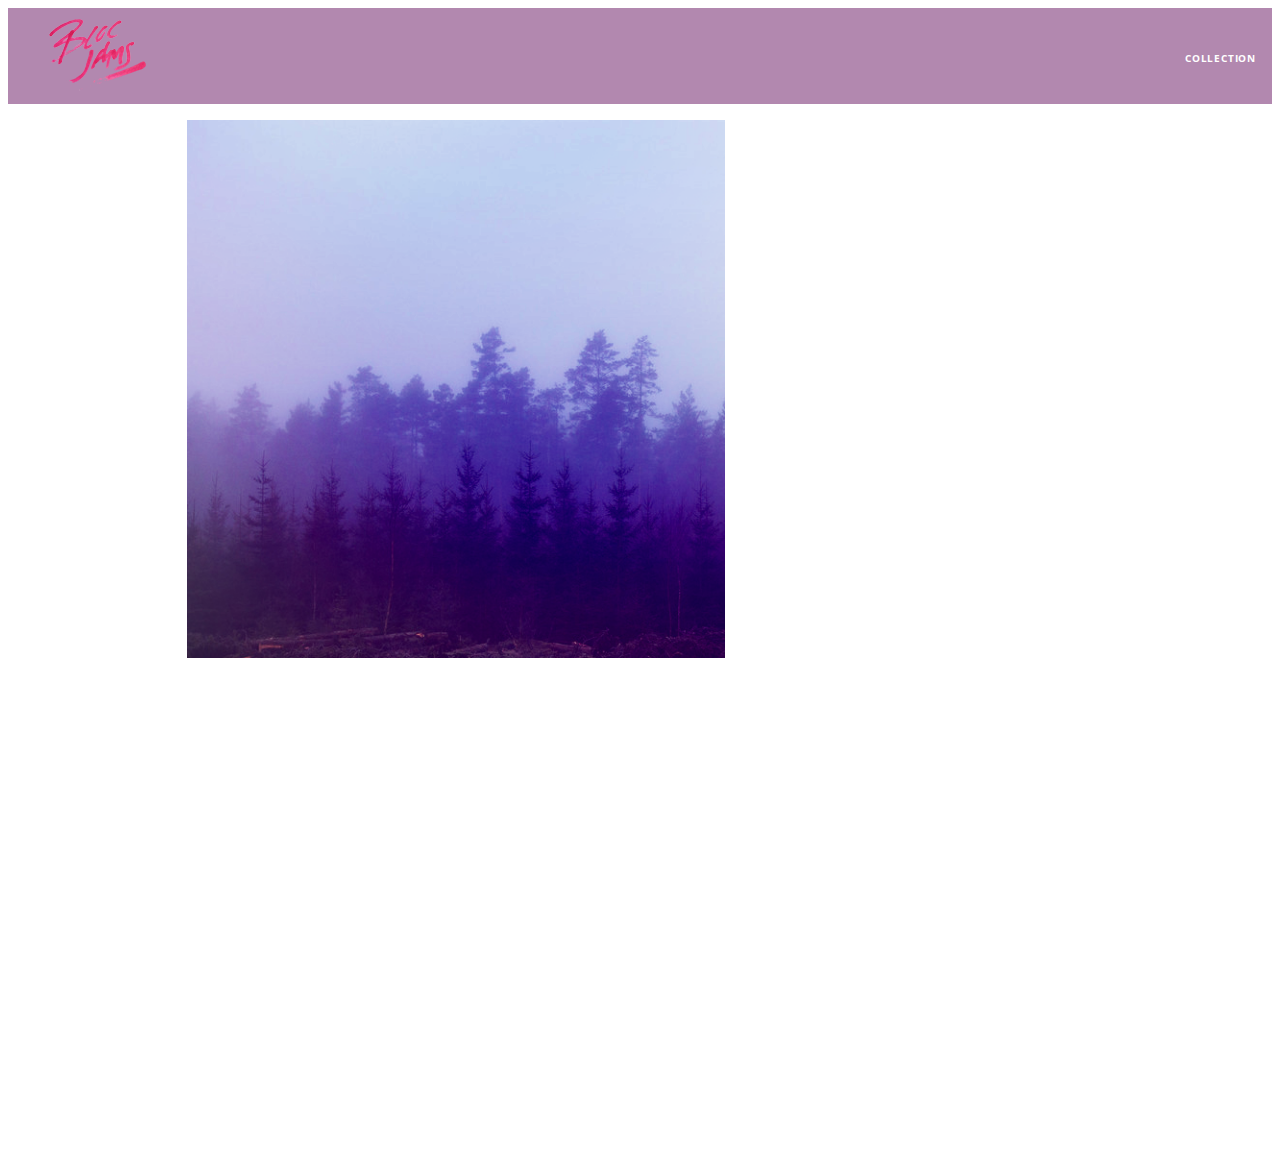
==== album.html @ a43d57b5 "Assignment 6 completed" ====
<!DOCTYPE html>
 <html>
     <head>
         <title>Bloc Jams</title>
         <meta name="viewport" content="width=device-width, initial-scale=1">
         <link rel="stylesheet" type="text/css" href="http://fonts.googleapis.com/css?family=Open+Sans:400,800,600,700,300">
         <link rel="stylesheet" type="text/css" href="http://code.ionicframework.com/ionicons/2.0.1/css/ionicons.min.css">
         <link rel="stylesheet" type="text/css" href="styles/normalize.css">
         <link rel="stylesheet" type="text/css" href="styles/main.css">
         <link rel="stylesheet" type="text/css" href="styles/album.css">
     </head>
     <body class="album">
         <nav class="navbar"> <!-- nav bar -->
             <a href="index.html"  class="logo">
                 <img src="assets/images/bloc_jams_logo.png" alt="bloc jams logo">
             </a>
             <div class="links-container">
                 <a href="collection.html" class="navbar-link">collection</a>
             </div>
         </nav>
          <main class="album-view container narrow">
             <section class="clearfix">
                 <div class="column half">
                     <img src="assets/images/album_covers/01.png" class="album-cover-art">
                 </div>
                 <div class="album-view-details column half">
                     <h2 class="album-view-title">The Colors</h2>
                     <h3 class="album-view-artist">Pablo Picasso</h3>
                     <h5 class="album-view-release-info">1909 Spanish Records</h5>
                 </div>
             </section>
             <table class="album-view-song-list">
                 <tr class="album-view-song-item">
                     <td class="song-item-number">1</td>
                     <td class="song-item-title">Blue</td>
                     <td class="song-item-duration">X:XX</td>
                 </tr>
                 <tr class="album-view-song-item">
                     <td class="song-item-number">2</td>
                     <td class="song-item-title">Red</td>
                     <td class="song-item-duration">X:XX</td>
                 </tr>
                 <tr class="album-view-song-item">
                     <td class="song-item-number">3</td>
                     <td class="song-item-title">Green</td>
                     <td class="song-item-duration">X:XX</td>
                 </tr>
                 <tr class="album-view-song-item">
                     <td class="song-item-number">4</td>
                     <td class="song-item-title">Purple</td>
                     <td class="song-item-duration">X:XX</td>
                 </tr>
                 <tr class="album-view-song-item">
                     <td class="song-item-number">5</td>
                     <td class="song-item-title">Black</td>
                     <td class="song-item-duration">X:XX</td>
                 </tr>
             </table>
         </main>
     </body>
 </html>
---- styles/main.css ----
html {
     height: 100%; /* makes sure our HTML takes up 100% of the browser window */
     font-size: 100%;
 }
 
 body {
     font-family: 'Open Sans'; /* sets our font to the "Open Sans" typeface */
     color: white;             /* sets the text color to white */
     min-height: 100%;         /* says the height of the body must be, at minimum, 100% of the window */
 }
 
 body.landing {
     background-color: rgb(58,23,63); /* sets the background color to an RGB value (see below) */
 }
 .navbar {
     position: relative;
     padding: 0.5rem;
     background-color: rgba(101,18,95,0.5);
     z-index: 1;
 }
 
 .navbar .logo {
     position: relative; /* positioning will be explained in a resource */
     left: 2rem;
     cursor: pointer;
 }
.navbar .links-container {
    display: table;
    position: absolute;
    top: 0;
    right: 0;
    height: 100px;
    color: white;
    text-decoration: none;
}
.links-container .navbar-link {
     display: table-cell;
     position: relative;
     height: 100%;
     padding-left: 1rem;
     padding-right: 1rem;
     /* #4 */
     vertical-align: middle;
     color: white;
     font-size: 0.625rem;
     letter-spacing: 0.05rem;
     font-weight: 700;
     text-transform: uppercase;
     /* #3 */
     text-decoration: none;
     cursor: pointer;
 }
 
   /* #5 */
 .links-container .navbar-link:hover {
     color: rgb(233,50,117);
 }
.links-container .navbar-link:active {
    background-color: white;
}
 .hero-content {
     position: relative; /* positioning will be explained in a resource */
     min-height: 600px;  /* hero content element must be _at least_ 600 pixels */
     background-image: url(../assets/images/bloc_jams_bg.jpg);
     background-repeat: no-repeat;
     background-position: center center;
     background-size: cover;
 }
 .hero-content .hero-title {
     position: absolute;             /* positioning will be explained in a resource */
     top: 40%;                       /* positioning will be explained in a resource */
     -webkit-transform: translateY(-50%);
     -moz-transform: translateY(-50%);
     -ms-transform: translateY(-50%);
     transform: translateY(-50%);
     width: 100%;                    /* makes sure the title inhabits the full width of its container */
     text-align: center;             /* aligns text in the horizontal center of the element */
     font-size: 4rem;                /* specifies the size of the font in root em units */
     font-weight: 300;               /* makes the font thinner or lighter weight */
     text-transform: uppercase;      /* transforms the text to be all uppercase lettering */
     letter-spacing: 0.5rem;         /* puts 0.5 root ems worth of space between each letter */
     text-shadow: 1px 1px 0px rgb(58,23,63); /* creates a shadow underneath the text for readability over the image */
 }
 .selling-points {
     position: relative;
     display: table;
     width: 100%;
     -webkit-box-sizing: border-box;
     -moz-box-sizing: border-box;
     box-sizing: border-box; /* we'll explain this in a resource */
 }
 
 .point {
     display: table-cell;
     position: relative;
     width: 33.3%;
     padding: 2rem;
     text-align: center;
 }
 
 .point .point-title {
     font-size: 1.25rem;
 }
 
 .ion-music-note,
 .ion-radio-waves,
 .ion-iphone {
     color: rgb(233,50,117);
     font-size: 5rem;
 }
 .container.narrow {
     max-width: 56rem;
 }
---- styles/album.css ----
body.album {
     background-image: url(../assets/images/blurred_backgrounds/blur_bg_3.jpg);
     background-repeat: no-repeat;
     background-attachment: fixed;
     background-position: center center;
     background-size: cover;
 }
 
 .album-cover-art {
     position: relative;
     left: 20%;
     margin-top: 1rem;
     width: 60%;
 }
 
 .album-view-details {
     position: relative;
     top: 1.5rem;
     padding: 1rem;
 }
 
 .album-view-details .album-view-title {
     font-weight: 300;
     font-size: 2rem;
 }
 
 .album-view-details .album-view-artist {
     font-weight: 300;
     font-size: 1.5rem;
 }
 
 .album-view-details .album-view-release-info {
     font-weight: 300;
     font-size: 0.75rem;
 }
.album-view-song-list {
     width: 90%;
     margin: 1.5rem auto;
     font-weight: 300;
     font-size: 0.75em;
     border-collapse: collapse;
 }
 
 .album-view-song-item {
     height: 3rem;
     /* #1 */
     border-bottom: 1px solid rgba(255,255,255,0.5);
 }
 
 .song-item-number {
     width: 5%;
 }
 
 .song-item-title {
     width: 85%;
 }
 
 .song-item-duration {
     width: 5%;
 }
@media (max-width: 640px) and (min-width: 320px) {
     .album-view-details {
         text-align: center;
     }
     
     .album-view-title {
         margin-top: 0;   
     }
 }
 
 /* #3 */
@media (max-width: 1024px) and (min-width: 320px) {
    .album-view-song-list {
         position: relative;
         top: 1rem;
         width: 80%;
         margin: auto;
     }
 }
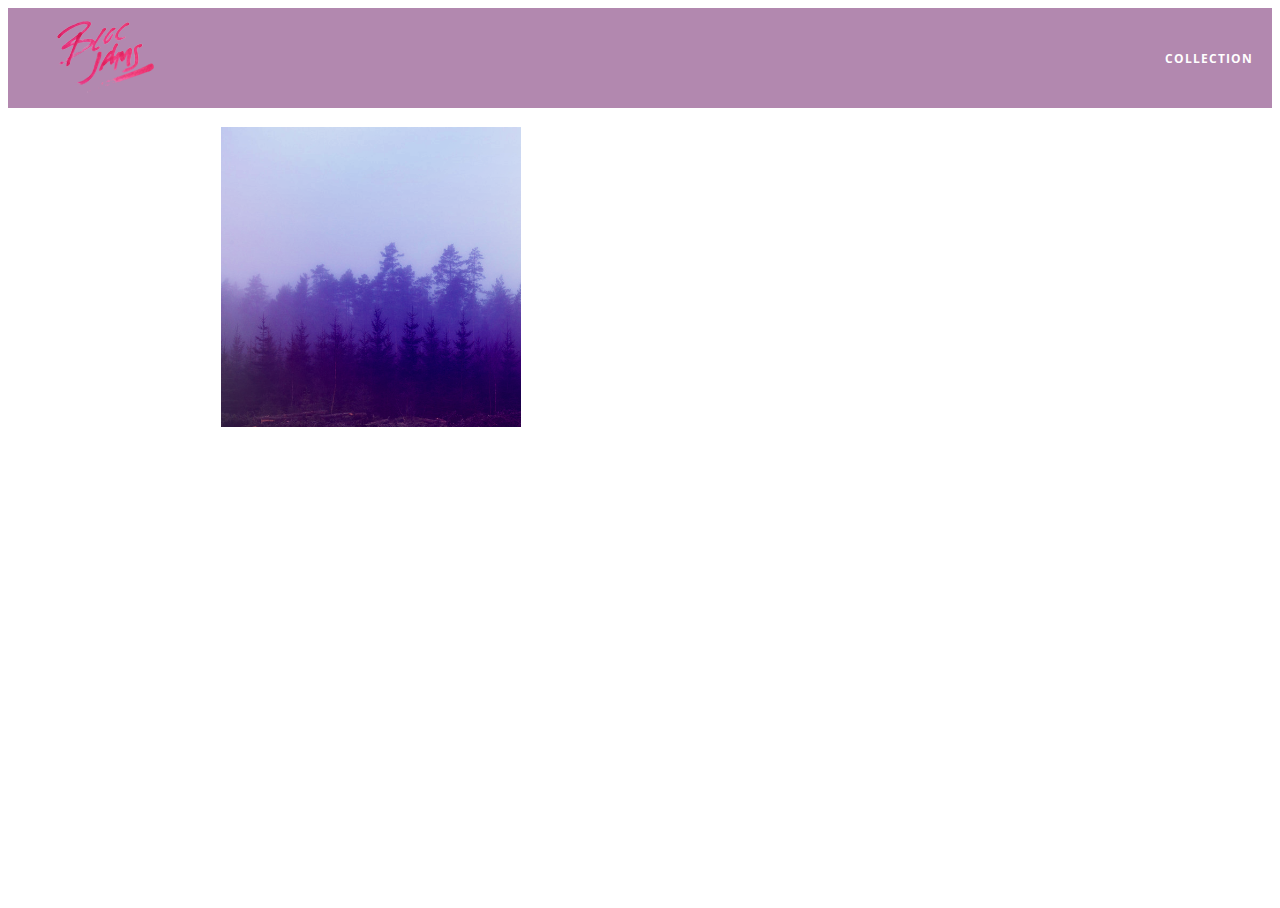
==== commit 87834447: "master" ====
--- a/album.html
+++ b/album.html
@@ -30,32 +30,9 @@
                  </div>
              </section>
              <table class="album-view-song-list">
-                 <tr class="album-view-song-item">
-                     <td class="song-item-number">1</td>
-                     <td class="song-item-title">Blue</td>
-                     <td class="song-item-duration">X:XX</td>
-                 </tr>
-                 <tr class="album-view-song-item">
-                     <td class="song-item-number">2</td>
-                     <td class="song-item-title">Red</td>
-                     <td class="song-item-duration">X:XX</td>
-                 </tr>
-                 <tr class="album-view-song-item">
-                     <td class="song-item-number">3</td>
-                     <td class="song-item-title">Green</td>
-                     <td class="song-item-duration">X:XX</td>
-                 </tr>
-                 <tr class="album-view-song-item">
-                     <td class="song-item-number">4</td>
-                     <td class="song-item-title">Purple</td>
-                     <td class="song-item-duration">X:XX</td>
-                 </tr>
-                 <tr class="album-view-song-item">
-                     <td class="song-item-number">5</td>
-                     <td class="song-item-title">Black</td>
-                     <td class="song-item-duration">X:XX</td>
-                 </tr>
+
              </table>
          </main>
+         <script src="scripts/album.js"></script>
      </body>
  </html>--- a/styles/main.css
+++ b/styles/main.css
@@ -1,4 +1,10 @@
- html {
+
+*, *::before, *::after {
+     -moz-box-sizing: border-box;
+     -webkit-box-sizing: border-box;
+     box-sizing: border-box;
+ } 
+html {
      height: 100%; /* makes sure our HTML takes up 100% of the browser window */
      font-size: 100%;
  }
@@ -7,10 +13,6 @@
      font-family: 'Open Sans'; /* sets our font to the "Open Sans" typeface */
      color: white;             /* sets the text color to white */
      min-height: 100%;         /* says the height of the body must be, at minimum, 100% of the window */
- }
- 
- body.landing {
-     background-color: rgb(58,23,63); /* sets the background color to an RGB value (see below) */
  }
  .navbar {
      position: relative;
@@ -55,53 +57,60 @@
  .links-container .navbar-link:hover {
      color: rgb(233,50,117);
  }
+
+
+ @media (min-width: 640px) {
+   /* Style information will go here */
+     html { font-size: 112%; }
+      
+     .column {
+         float: left;
+         padding-left: 1rem;
+         padding-right: 1rem;
+     }
+     .column.full { width: 100%; }
+     .column.two-thirds { width: 66.7%; }
+     .column.half { width: 50%; }
+     .column.third { width: 33.3%; }
+     .column.fourth { width: 25%; }
+     .column.flow-opposite { float: right; } 
+
 .links-container .navbar-link:active {
     background-color: white;
 }
- .hero-content {
-     position: relative; /* positioning will be explained in a resource */
-     min-height: 600px;  /* hero content element must be _at least_ 600 pixels */
-     background-image: url(../assets/images/bloc_jams_bg.jpg);
-     background-repeat: no-repeat;
-     background-position: center center;
-     background-size: cover;
- }
- .hero-content .hero-title {
-     position: absolute;             /* positioning will be explained in a resource */
-     top: 40%;                       /* positioning will be explained in a resource */
-     -webkit-transform: translateY(-50%);
-     -moz-transform: translateY(-50%);
-     -ms-transform: translateY(-50%);
-     transform: translateY(-50%);
-     width: 100%;                    /* makes sure the title inhabits the full width of its container */
-     text-align: center;             /* aligns text in the horizontal center of the element */
-     font-size: 4rem;                /* specifies the size of the font in root em units */
-     font-weight: 300;               /* makes the font thinner or lighter weight */
-     text-transform: uppercase;      /* transforms the text to be all uppercase lettering */
-     letter-spacing: 0.5rem;         /* puts 0.5 root ems worth of space between each letter */
-     text-shadow: 1px 1px 0px rgb(58,23,63); /* creates a shadow underneath the text for readability over the image */
- }
- .selling-points {
-     position: relative;
-     display: table;
-     width: 100%;
-     -webkit-box-sizing: border-box;
-     -moz-box-sizing: border-box;
-     box-sizing: border-box; /* we'll explain this in a resource */
+ .container {
+     margin: 0 auto;
+     max-width: 64rem;
  }
  
- .point {
-     display: table-cell;
-     position: relative;
-     width: 33.3%;
-     padding: 2rem;
-     text-align: center;
+ .container.narrow {
+     max-width: 56rem;
  }
  
  .point .point-title {
      font-size: 1.25rem;
+
  }
- 
+
+ /* Large screens (1024px) */
+ @media (min-width: 1024px) {
+   /* Style information will go here */
+     html { font-size: 120%; }
+ }
+ .container {
+     margin: 0 auto;
+     max-width: 64rem;
+ }
+.clearfix::before,
+.clearfix::after {
+   content: " ";
+   display: table;
+}
+
+.clearfix::after {
+   clear: both;
+}
+
  .ion-music-note,
  .ion-radio-waves,
  .ion-iphone {
@@ -110,4 +119,5 @@
  }
  .container.narrow {
      max-width: 56rem;
- }+ }
+
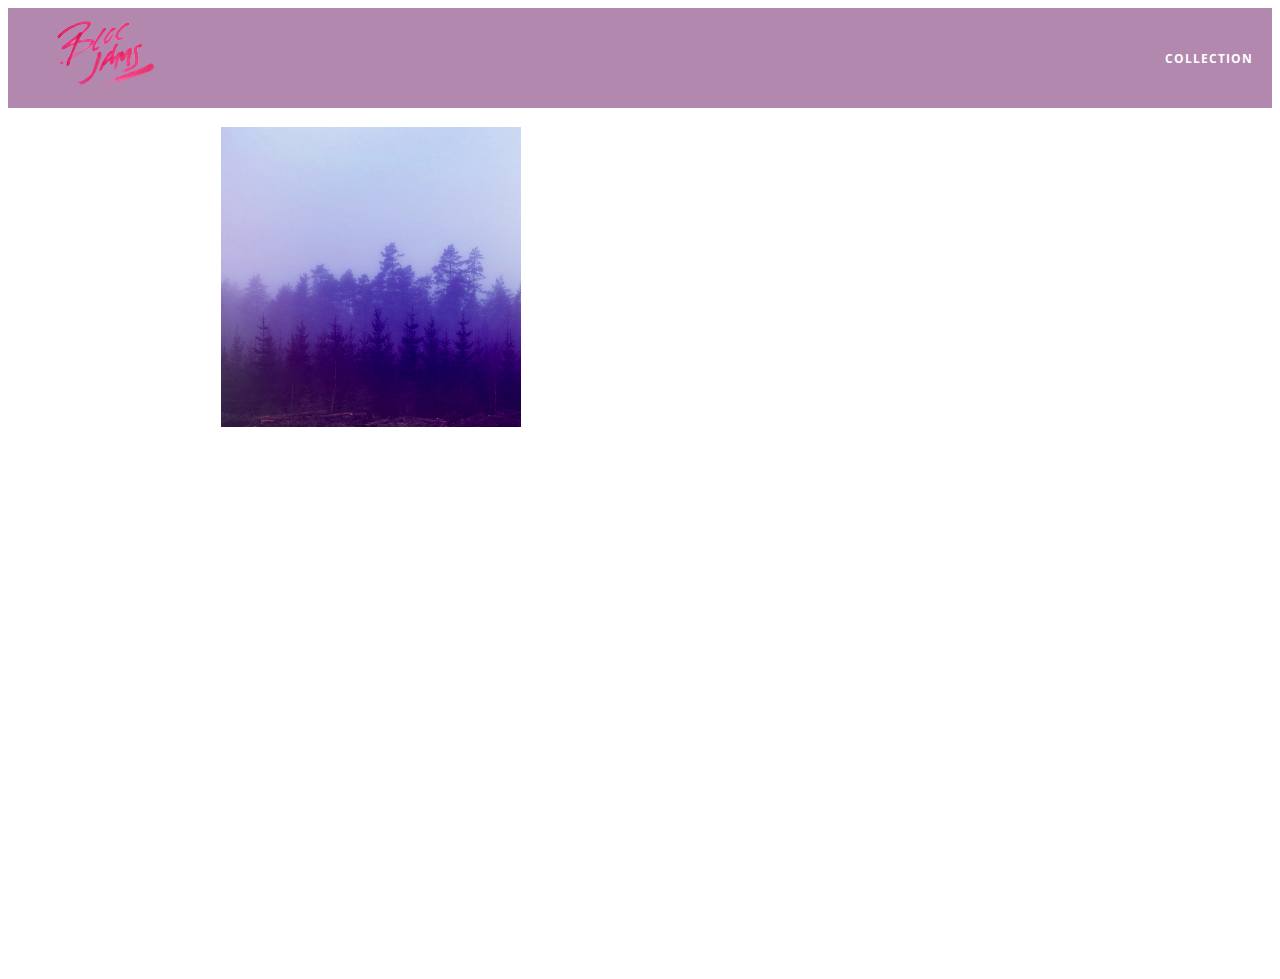
==== commit 35d0ebe8: "assignment 15 re" ====
--- a/album.html
+++ b/album.html
@@ -8,6 +8,7 @@
          <link rel="stylesheet" type="text/css" href="styles/normalize.css">
          <link rel="stylesheet" type="text/css" href="styles/main.css">
          <link rel="stylesheet" type="text/css" href="styles/album.css">
+         <link rel="stylesheet" type="text/css" href="styles/player_bar.css">
      </head>
      <body class="album">
          <nav class="navbar"> <!-- nav bar -->
@@ -30,9 +31,43 @@
                  </div>
              </section>
              <table class="album-view-song-list">
-
              </table>
          </main>
+         <section class="player-bar">
+             <div class="container">
+                 <div class="control-group main-controls">
+                     <a class="previous">
+                         <span class="ion-skip-backward"></span>
+                     </a>
+                     <a class="play-pause">
+                         <span class="ion-play"></span>
+                     </a>
+                     <a class="next">
+                         <span class="ion-skip-forward"></span>
+                     </a>
+                 </div>
+                 <div class="control-group currently-playing">
+                     <h2 class="song-name">My dumb song</h2>
+                     <div class="seek-control">
+                         <div class="seek-bar">
+                             <div class="fill"></div>
+                             <div class="thumb"></div>
+                         </div>
+                         <div class="current-time">2:30</div>
+                         <div class="total-time">4:45</div>
+                     </div>
+                     <h2 class="artist-song-mobile">My dumb song - Fallout Boy</h2>
+                     <h3 class="artist-name">Fallout Boy</h3>
+                 </div>
+                 <div class="control-group volume">
+                     <span class="ion-volume-high icon"></span>
+                     <div class="seek-bar">
+                         <div class="fill"></div>
+                         <div class="thumb"></div>
+                     </div>
+                 </div>
+             </div>
+         </section>
          <script src="scripts/album.js"></script>
      </body>
  </html>--- a/styles/album.css
+++ b/styles/album.css
@@ -4,6 +4,7 @@
      background-attachment: fixed;
      background-position: center center;
      background-size: cover;
+     padding-bottom: 200px;
  }
  
  .album-cover-art {
@@ -49,6 +50,7 @@
  
  .song-item-number {
      width: 5%;
+     min-width: 30px;
  }
  
  .song-item-title {
@@ -58,6 +60,27 @@
  .song-item-duration {
      width: 5%;
  }
+.album-song-button {
+     text-align: center;
+     font-size: 14px;
+     background-color: white;
+     color: rgb(210, 40, 123);
+     border-radius: 50% 50%;
+     display: inline-block;
+     width: 28px;
+     height: 28px;
+ }
+ 
+ .album-song-button:hover {
+     cursor: pointer;
+     color: white;
+     background-color: rgb(210, 40, 123);
+ }
+ 
+ .album-song-button span {
+     line-height: 28px;
+ }
+
 @media (max-width: 640px) and (min-width: 320px) {
      .album-view-details {
          text-align: center;
--- a/styles/player_bar.css
+++ b/styles/player_bar.css
@@ -0,0 +1,178 @@
+ .player-bar {
+     position: fixed;
+     bottom: 0;
+     left: 0;
+     right: 0;
+     height: 200px;
+     background-color: rgba(255, 255, 255, 0.3);
+     z-index: 100;
+ }
+ .player-bar a {
+     font-size: 1.1rem;
+     vertical-align: middle;
+ }
+ .player-bar a,
+ .player-bar a:hover {
+     color: white;
+     cursor: pointer;
+     text-decoration: none;
+ }
+ 
+ .player-bar .container {
+     display: table;
+     padding: 0;
+     width: 90%;
+     min-height: 100%;
+ }
+ 
+ .player-bar .control-group {
+     display: table-cell;
+     vertical-align: middle;
+ }
+ 
+ .player-bar .main-controls {
+     width: 25%;
+     text-align: left;
+     padding-right: 1rem;
+ }
+  .player-bar .main-controls .previous {
+     margin-right: 16.5%;
+ }
+ 
+ .player-bar .main-controls .play-pause {
+     margin-right: 15%;
+     font-size: 1.6rem;
+ }
+ 
+ .player-bar .currently-playing {
+     width: 50%;
+     text-align: center;
+     position: relative;
+ }
+ 
+ .player-bar .volume {
+     width: 25%;
+     text-align: right;
+ }
+ .player-bar .currently-playing .song-name,
+ .player-bar .currently-playing .artist-name,
+ .player-bar .currently-playing .artist-song-mobile {
+     text-align: center;
+     font-size: 0.75rem;
+     margin: 0;
+     position: absolute;
+     width: 100%;
+     font-weight: 300;
+ }
+ 
+ .player-bar .currently-playing .song-name,
+ .player-bar .currently-playing .artist-song-mobile {
+     top: 1.1rem;
+ }
+ 
+ .player-bar .currently-playing .artist-name {
+     bottom: 1.1rem;
+ }
+ 
+ .player-bar .currently-playing .artist-song-mobile {
+     display: none;
+ }
+ .seek-control {
+     position: relative;
+     font-size: 0.8rem;
+ }
+ 
+ .seek-control .current-time {
+     position: absolute;
+     top: 0.5rem;
+ }
+ 
+ .seek-control .total-time {
+     position: absolute;
+     right: 0;
+     top: 0.5rem;
+ }
+ 
+ .seek-bar {
+     height: 0.25rem;
+     background-color: rgba(255, 255, 255, 0.3);
+     border-radius: 2px;
+     position: relative;
+     cursor: pointer;
+ }
+ 
+ .seek-bar .fill {
+     background-color: white;
+     width: 36%;
+     height: 0.25rem;
+     border-radius: 2px;
+ }
+ 
+ .seek-bar .thumb {
+     position: absolute;
+     height: 0.5rem;
+     width: 0.5rem;
+     background-color: white;
+     left: 36%;
+     top: 50%;
+     /* #1 */
+     margin-left: -0.25rem;
+     margin-top: -0.25rem;
+     border-radius: 50%;
+     cursor: pointer;
+     -webkit-transition: all 100ms ease-in-out;
+        -moz-transition: all 100ms ease-in-out;
+             transition: all 100ms ease-in-out;
+ }
+ 
+ .seek-bar:hover .thumb {
+     width: 1.1rem;
+     height: 1.1rem;
+     margin-top: -0.5rem;
+     margin-left: -0.5rem;
+ }
+ .player-bar .volume .icon {
+     font-size: 1.1rem;
+     display: inline-block;
+     vertical-align: middle;
+ }
+ 
+ .player-bar .volume .seek-bar {
+     display: inline-block;
+     width: 5.75rem;
+     vertical-align: middle;
+ }
+@media (max-width: 640px) {
+     .player-bar {
+         padding: 1rem;
+         background-color: rgba(0,0,0,0.6);
+     }
+ 
+     .player-bar .main-controls,
+     .player-bar .currently-playing,
+     .player-bar .volume {
+         display: block;
+         margin: 0 auto;
+         padding: 0;
+         width: 100%;
+         text-align: center;
+     }
+     
+     .player-bar .main-controls,
+     .player-bar .volume {
+         min-height: 3.5rem;
+     }
+     
+     .player-bar .currently-playing {
+         min-height: 2.5rem;
+     }
+      
+     .player-bar .artist-name,
+     .player-bar .song-name {
+         display: none;
+     }
+ 
+     .player-bar .currently-playing .artist-song-mobile {
+         display: block;
+     }
+ }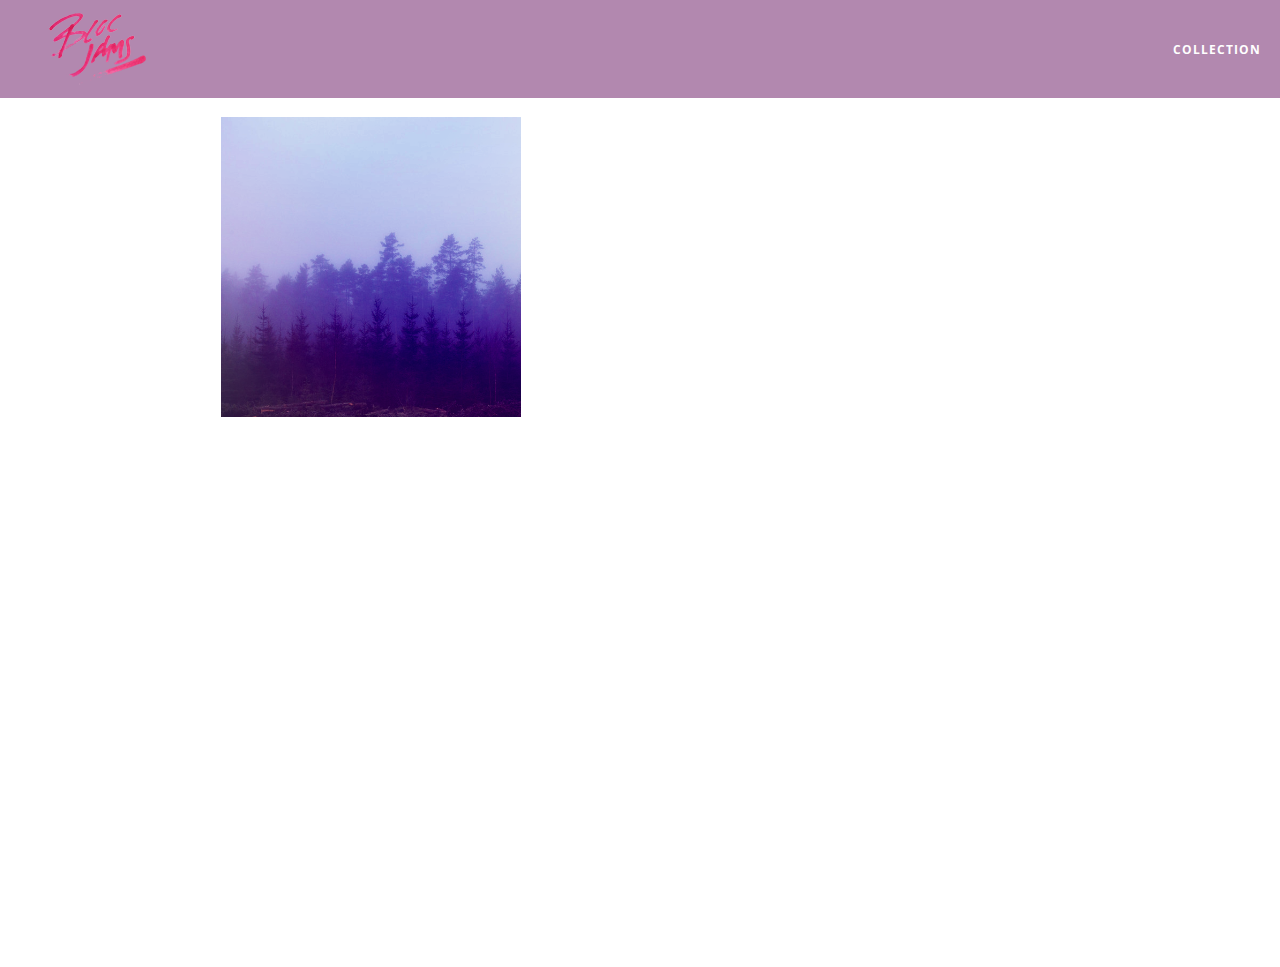
==== commit 91af3b25: "assignment 17" ====
--- a/album.html
+++ b/album.html
@@ -68,6 +68,7 @@
                  </div>
              </div>
          </section>
+         <script src="https://code.jquery.com/jquery-2.1.3.min.js"></script>
          <script src="scripts/album.js"></script>
      </body>
  </html>